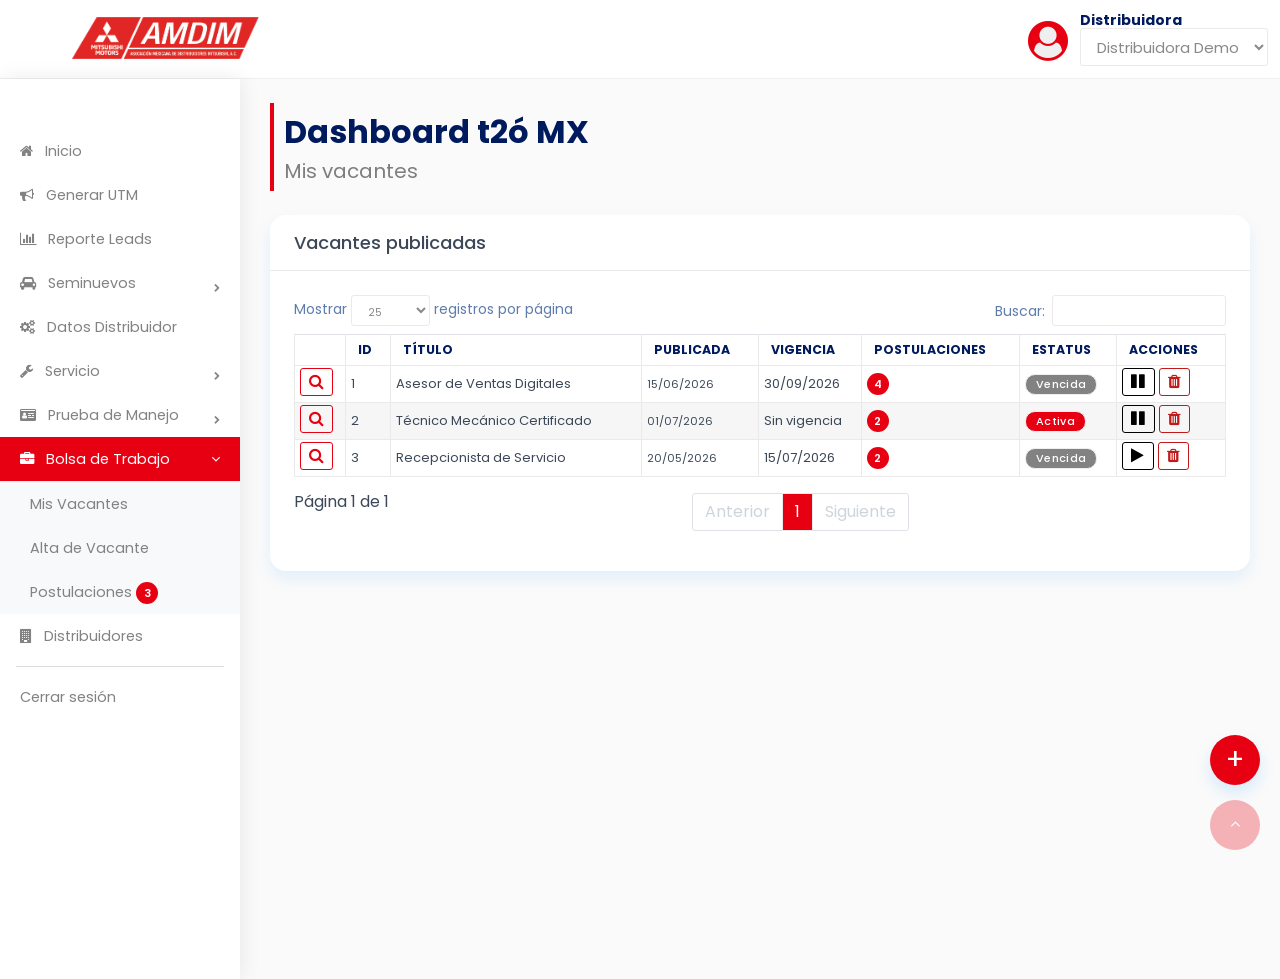
==== index.html @ 62d72fc6 "Add files via upload" ====
<!DOCTYPE html>
<html lang="es">
<head>
    <meta charset="utf-8" />
    <meta name="robots" content="noindex, nofollow" />
    <meta http-equiv="refresh" content="0; url=distribuidores/BolsaTrabajo/Vacantes.html" />
    <title>t2ó | Dashboard</title>
    <script>window.location.replace('distribuidores/BolsaTrabajo/Vacantes.html');</script>
</head>
<body></body>
</html>
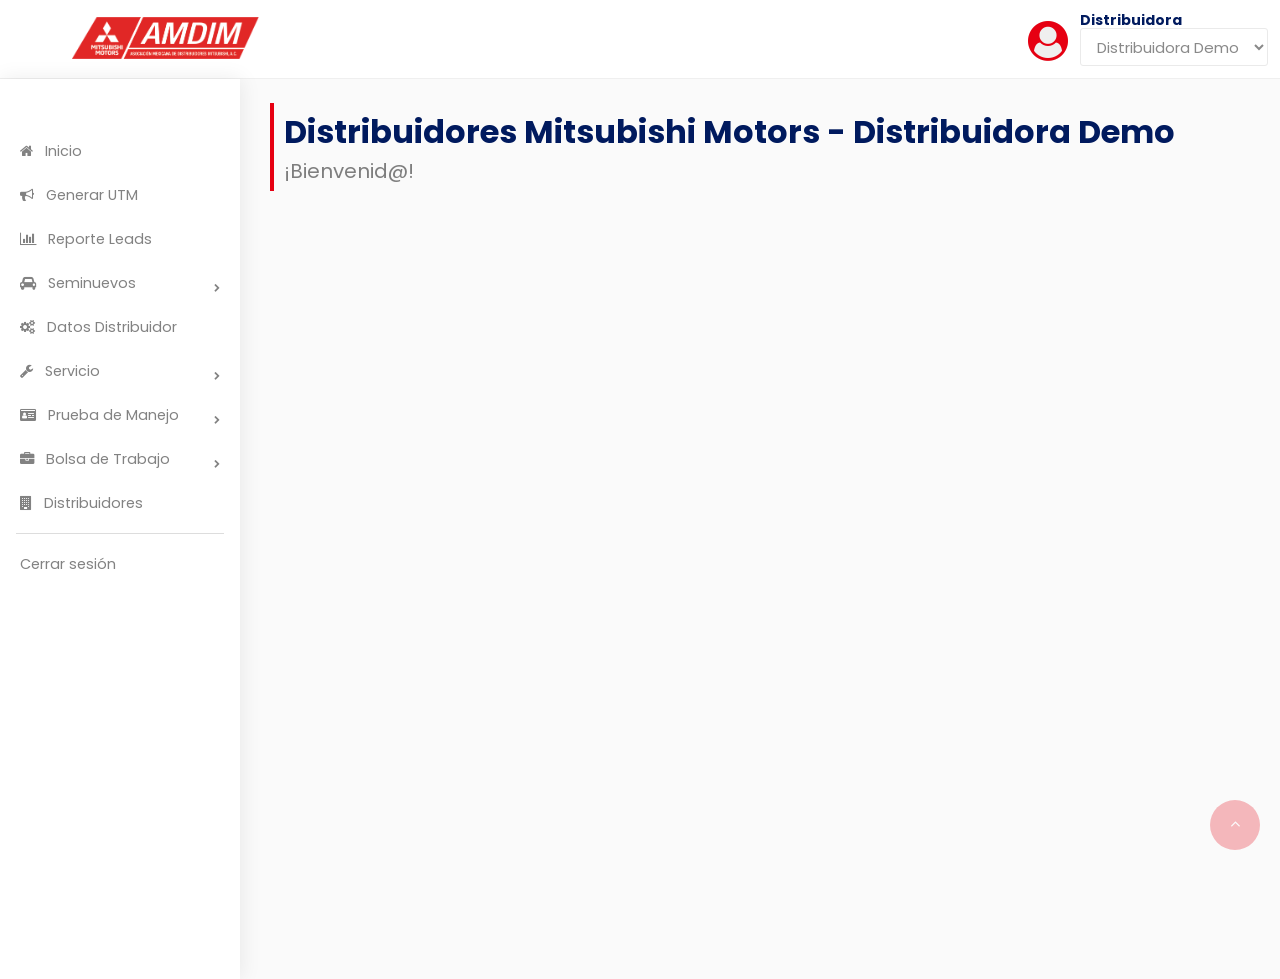
==== commit 0f32aa84: "Add files via upload" ====
--- a/index.html
+++ b/index.html
@@ -3,9 +3,9 @@
 <head>
     <meta charset="utf-8" />
     <meta name="robots" content="noindex, nofollow" />
-    <meta http-equiv="refresh" content="0; url=distribuidores/BolsaTrabajo/Vacantes.html" />
+    <meta http-equiv="refresh" content="0; url=distribuidores/Default.html" />
     <title>t2ó | Dashboard</title>
-    <script>window.location.replace('distribuidores/BolsaTrabajo/Vacantes.html');</script>
+    <script>window.location.replace('distribuidores/Default.html');</script>
 </head>
 <body></body>
 </html>
